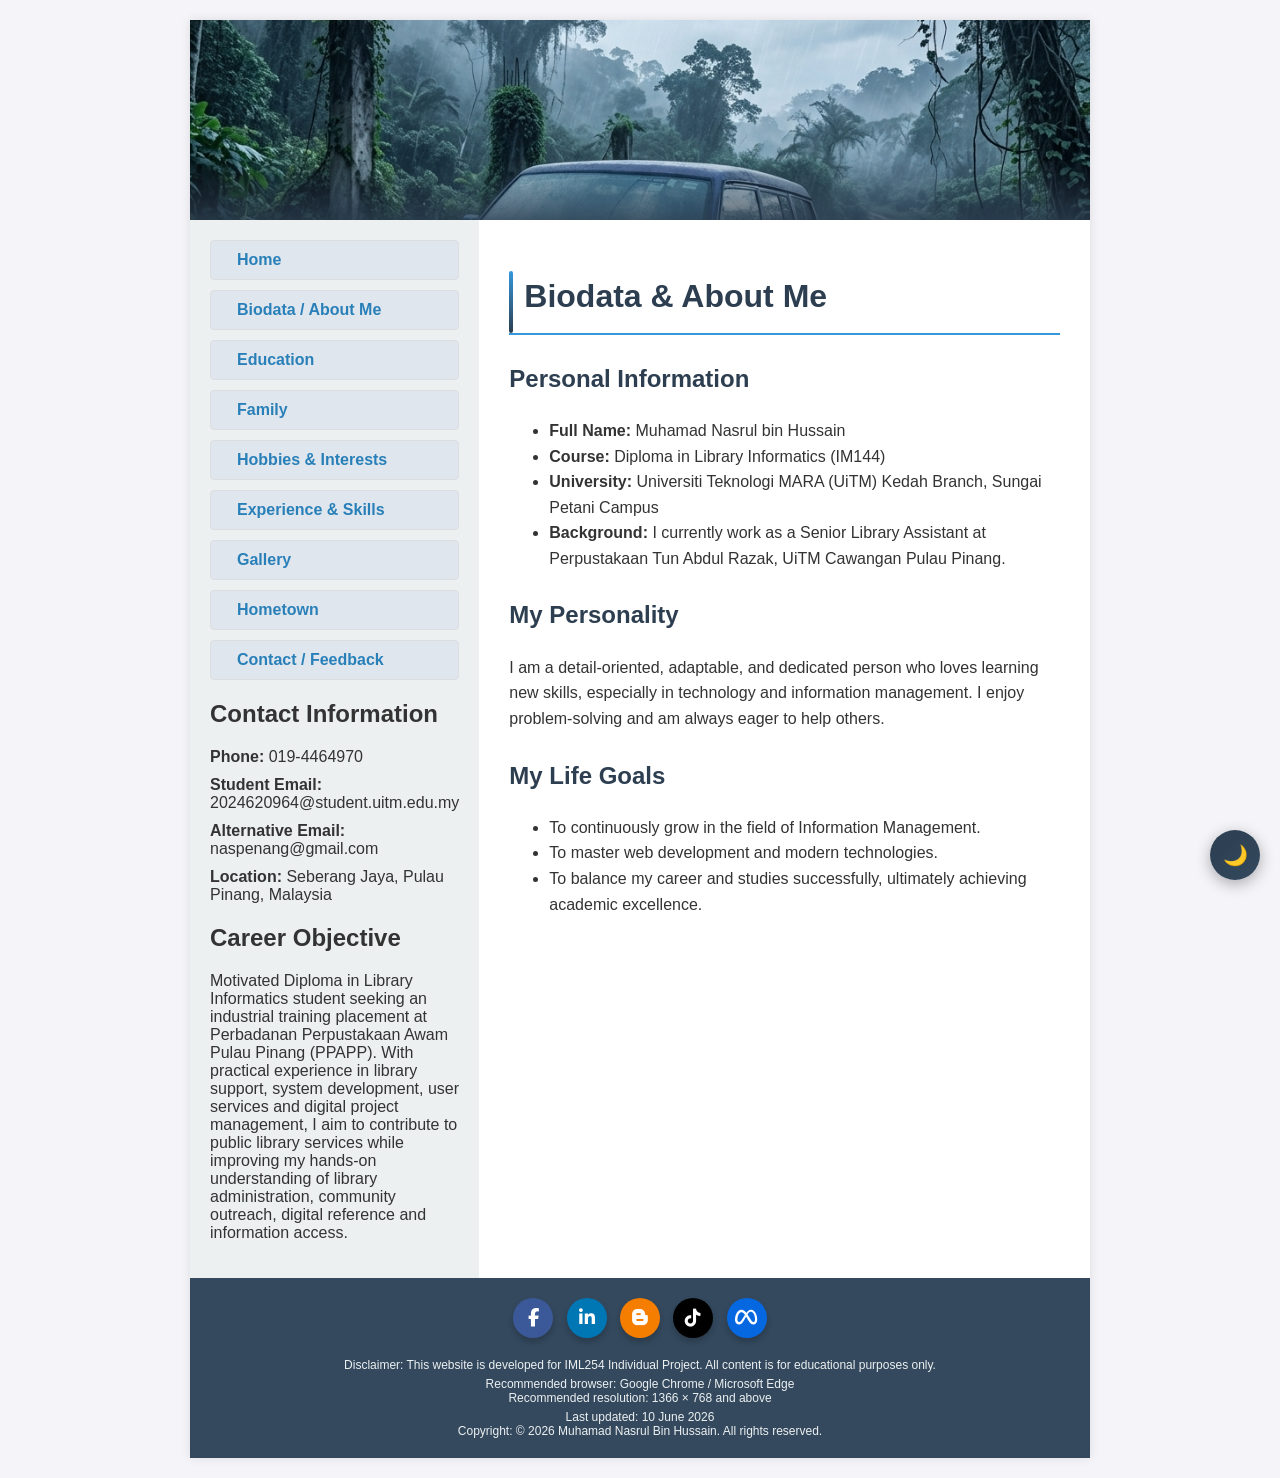
==== biodata.html @ 8883e52c "Update site with information from complete resume" ====
<!DOCTYPE html PUBLIC "-//W3C//DTD XHTML 1.0 Transitional//EN" "http://www.w3.org/TR/xhtml1/DTD/xhtml1-transitional.dtd">
<html xmlns="http://www.w3.org/1999/xhtml">
<head>
<meta http-equiv="Content-Type" content="text/html; charset=utf-8" />
<meta name="keywords" content="personal website, nasrul, iml254" />
<meta name="description" content="My Personal Website for IML254" />
<meta name="author" content="Muhamad Nasrul bin Hussain" />
<title>My Personal Website - Biodata / About Me</title>
<link href="style.css" rel="stylesheet" type="text/css" />
<link rel="stylesheet" href="https://cdnjs.cloudflare.com/ajax/libs/font-awesome/6.4.0/css/all.min.css" />
<script type="text/javascript">
function greetUser() {
    var hour = new Date().getHours();
    var greeting;
    var emoji;
    if (hour < 12) {
        greeting = "Good Morning";
        emoji = "\u2600\uFE0F";
    } else if (hour < 18) {
        greeting = "Good Afternoon";
        emoji = "\uD83C\uDF24\uFE0F";
    } else {
        greeting = "Good Evening";
        emoji = "\uD83C\uDF19";
    }
    document.getElementById('greeting-text').innerHTML = emoji + ' ' + greeting + '! Welcome to my personal website.';
    updateClock();
    setInterval(updateClock, 1000);
}

function updateClock() {
    var now = new Date();
    var h = now.getHours();
    var m = now.getMinutes();
    var s = now.getSeconds();
    var ampm = h >= 12 ? 'PM' : 'AM';
    h = h % 12;
    if (h === 0) h = 12;
    m = m < 10 ? '0' + m : m;
    s = s < 10 ? '0' + s : s;
    var clockEl = document.getElementById('digital-clock');
    if (clockEl) {
        clockEl.innerHTML = '\u23F0 ' + h + ':' + m + ':' + s + ' ' + ampm;
    }
}

function toggleDarkMode() {
    var body = document.body;
    var btn = document.getElementById('dark-mode-btn');
    if (body.className === 'dark-mode') {
        body.className = '';
        btn.innerHTML = '\uD83C\uDF19';
    } else {
        body.className = 'dark-mode';
        btn.innerHTML = '\u2600\uFE0F';
    }
}

window.onscroll = function() {
    var btn = document.getElementById('back-to-top');
    if (btn) {
        if (document.documentElement.scrollTop > 200) {
            btn.style.display = 'block';
        } else {
            btn.style.display = 'none';
        }
    }
};

function scrollToTop() {
    window.scrollTo({top: 0, behavior: 'smooth'});
}
</script>
</head>
<body onload="greetUser()">

<table width="900" border="0" align="center" cellpadding="0" cellspacing="0" class="main-container">
  <!-- Header Area -->
  <tr>
    <td colspan="2" class="header-area">
        <!-- Header banner -->
        <img src="images/banner.jpg" width="900" height="200" alt="My Personal Website Banner" />
    </td>
  </tr>
  
  <!-- Navigation and Content Area -->
  <tr>
    <!-- Navigation Area -->
    <td width="200" valign="top" class="nav-area">
        <ul>
            <li><a href="index.html">Home</a></li>
            <li><a href="biodata.html">Biodata / About Me</a></li>
            <li><a href="education.html">Education</a></li>
            <li><a href="family.html">Family</a></li>
            <li><a href="hobbies.html">Hobbies &amp; Interests</a></li>
            <li><a href="experience.html">Experience &amp; Skills</a></li>
            <li><a href="gallery.html">Gallery</a></li>
            <li><a href="hometown.html">Hometown</a></li>
            <li><a href="contact.html">Contact / Feedback</a></li>
        </ul>

        <h2>Contact Information</h2>
        <ul>
            <li><strong>Phone:</strong> 019-4464970</li>
            <li><strong>Student Email:</strong> 2024620964@student.uitm.edu.my</li>
            <li><strong>Alternative Email:</strong> naspenang@gmail.com</li>
            <li><strong>Location:</strong> Seberang Jaya, Pulau Pinang, Malaysia</li>
        </ul>

        <h2>Career Objective</h2>
        <p>Motivated Diploma in Library Informatics student seeking an industrial training placement at Perbadanan Perpustakaan Awam Pulau Pinang (PPAPP). With practical experience in library support, system development, user services and digital project management, I aim to contribute to public library services while improving my hands-on understanding of library administration, community outreach, digital reference and information access.</p>
    </td>
    
    <!-- Content Area -->
    <td width="700" valign="top" class="content-area">
        <h1>Biodata &amp; About Me</h1>
        
        <h2>Personal Information</h2>
        <ul>
            <li><strong>Full Name:</strong> Muhamad Nasrul bin Hussain</li>
            <li><strong>Course:</strong> Diploma in Library Informatics (IM144)</li>
            <li><strong>University:</strong> Universiti Teknologi MARA (UiTM) Kedah Branch, Sungai Petani Campus</li>
            <li><strong>Background:</strong> I currently work as a Senior Library Assistant at Perpustakaan Tun Abdul Razak, UiTM Cawangan Pulau Pinang.</li>
        </ul>

        <h2>My Personality</h2>
        <p>I am a detail-oriented, adaptable, and dedicated person who loves learning new skills, especially in technology and information management. I enjoy problem-solving and am always eager to help others.</p>

        <h2>My Life Goals</h2>
        <ul>
            <li>To continuously grow in the field of Information Management.</li>
            <li>To master web development and modern technologies.</li>
            <li>To balance my career and studies successfully, ultimately achieving academic excellence.</li>
        </ul>
</td>
  </tr>
  
  <!-- Disclaimer Area -->
  <tr>
    <td colspan="2" class="disclaimer-area">
        <div style="text-align: center; margin-bottom: 15px;">
            <a href="https://www.facebook.com/naspenang" target="_blank" class="social-btn" style="background-color: #3b5998;" title="Facebook"><i class="fab fa-facebook-f"></i></a>
            <a href="https://www.linkedin.com/in/naspenang/" target="_blank" class="social-btn" style="background-color: #0077b5;" title="LinkedIn"><i class="fab fa-linkedin-in"></i></a>
            <a href="https://naspenang.blogspot.com/" target="_blank" class="social-btn" style="background-color: #f57d00;" title="Blogspot"><i class="fab fa-blogger-b"></i></a>
            <a href="https://www.tiktok.com/@naspenang1" target="_blank" class="social-btn" style="background-color: #000000;" title="TikTok"><i class="fab fa-tiktok"></i></a>
            <a href="https://horizon.meta.com/profile/naspenang/" target="_blank" class="social-btn" style="background-color: #0668E1;" title="Meta Horizon"><i class="fab fa-meta"></i></a>
        </div>
        <p>Disclaimer: This website is developed for IML254 Individual Project. All content is for educational purposes only.</p>
        <p>Recommended browser: Google Chrome / Microsoft Edge<br />
        Recommended resolution: 1366 &times; 768 and above</p>
        <p>Last updated: 10 June 2026<br />
        Copyright: &copy; 2026 Muhamad Nasrul Bin Hussain. All rights reserved.</p>
    </td>
  </tr>
</table>

<!-- Dark Mode Toggle Button -->
<button id="dark-mode-btn" class="dark-mode-btn" onclick="toggleDarkMode()" title="Toggle Dark Mode">&#127769;</button>

<!-- Back to Top Button -->
<button id="back-to-top" class="back-to-top" onclick="scrollToTop()" title="Back to Top">&#8679;</button>

</body>
</html>
---- style.css ----
/* General Body Styles */
body {
    background-color: #f4f4f9;
    font-family: Arial, Helvetica, sans-serif;
    color: #333333;
    margin: 0;
    padding: 20px;
}

/* Main Container Table */
.main-container {
    background-color: #ffffff;
    box-shadow: 0 0 10px rgba(0,0,0,0.1);
}

/* Header Area */
.header-area {
    background-color: #2c3e50;
    text-align: center;
    /* In case image is missing, we still have a nice color block */
    height: 200px; 
    overflow: hidden;
}

.header-area img {
    object-fit: cover;
    object-position: center 30%;
}

/* Navigation Area */
.nav-area {
    background-color: #ecf0f1;
    padding: 20px;
}

.nav-area ul {
    list-style-type: none;
    padding: 0;
    margin: 0;
}

.nav-area ul li {
    margin-bottom: 10px;
}

.nav-area ul li a {
    text-decoration: none;
    color: #2980b9;
    font-weight: bold;
    display: block;
    padding: 10px;
    background-color: #e0e6ed;
    border-radius: 4px;
    border: 1px solid #dcdde1;
}

.nav-area ul li a:hover {
    background-color: #3498db;
    color: #ffffff;
}

/* Link Color States */
a:link    { color: #2980b9; }
a:visited { color: #8e44ad; }
a:hover   { color: #e74c3c; }
a:active  { color: #e67e22; }

/* Content Area */
.content-area {
    padding: 30px;
    line-height: 1.6;
}

.content-area h1 {
    color: #2c3e50;
    border-bottom: 2px solid #3498db;
    padding-bottom: 10px;
}

.animation-box {
    margin-top: 20px;
    padding: 10px;
    background-color: #e8f4f8;
    border: 1px dashed #3498db;
    color: #2980b9;
    font-weight: bold;
}

/* Disclaimer Area */
.disclaimer-area {
    background-color: #34495e;
    color: #ecf0f1;
    text-align: center;
    padding: 15px;
    font-size: 12px;
}

.disclaimer-area p {
    margin: 5px 0;
}

/* Gallery Styles */
.gallery-table {
    width: 100%;
    border-collapse: collapse;
}
.gallery-table td {
    text-align: center;
    padding: 10px;
}
.gallery-img {
    border: 2px solid #bdc3c7;
    padding: 3px;
}
.gallery-img:hover {
    border-color: #3498db;
}

/* CSS Animation */
@keyframes bounce {
    0%, 100% { transform: translateY(0); }
    50% { transform: translateY(-10px); }
}
.bounce-animation {
    display: inline-block;
    animation: bounce 2s ease infinite;
    font-size: 24px;
}

/* Image float helpers */
.float-right {
    float: right;
    margin: 0 0 15px 15px;
    border: 1px solid #ccc;
    padding: 5px;
}
.float-left {
    float: left;
    margin: 0 15px 15px 0;
    border: 1px solid #ccc;
    padding: 5px;
}
.clearfix {
    clear: both;
}

/* Content text styles */
.content-area h2 {
    color: #2c3e50;
    margin-top: 25px;
}
.content-area h3 {
    color: #34495e;
}

/* ===== ENHANCED DESIGN SYSTEM ===== */

/* Gradient header overlay */
.header-area {
    position: relative;
}
.header-area::after {
    content: '';
    position: absolute;
    bottom: 0;
    left: 0;
    right: 0;
    height: 60px;
    background: linear-gradient(to top, rgba(44,62,80,0.8), transparent);
}

/* Navigation enhancement */
.nav-area ul li a {
    transition: all 0.3s ease;
    position: relative;
}
.nav-area ul li a::before {
    content: '\25B6';
    margin-right: 8px;
    font-size: 10px;
    opacity: 0;
    transition: opacity 0.3s ease;
}
.nav-area ul li a:hover::before {
    opacity: 1;
}

/* Profile card styling */
.profile-card {
    float: right;
    margin: 0 0 15px 15px;
    border: none;
    padding: 10px;
    background: linear-gradient(135deg, #667eea 0%, #764ba2 100%);
    border-radius: 12px;
    text-align: center;
    box-shadow: 0 8px 25px rgba(102, 126, 234, 0.3);
}
.profile-card img {
    border-radius: 8px;
    border: 3px solid rgba(255,255,255,0.8);
}
.profile-card small {
    color: #ffffff;
    font-style: italic;
}

/* Section title accent */
.content-area h1 {
    position: relative;
    padding-left: 15px;
}
.content-area h1::before {
    content: '';
    position: absolute;
    left: 0;
    top: 0;
    bottom: 0;
    width: 4px;
    background: linear-gradient(to bottom, #3498db, #2c3e50);
    border-radius: 2px;
}

/* Enhanced gallery hover effect */
.gallery-img {
    transition: all 0.3s ease;
    border-radius: 6px;
}
.gallery-img:hover {
    transform: scale(1.08);
    box-shadow: 0 8px 20px rgba(0,0,0,0.2);
    border-color: #3498db;
}

/* Blockquote styling */
blockquote {
    border-left: 4px solid #3498db;
    background-color: #f0f7fb;
    padding: 15px 20px;
    margin: 20px 0;
    border-radius: 0 8px 8px 0;
    font-style: italic;
    color: #555;
}

/* Form input styling */
input[type="text"], textarea {
    border: 2px solid #dcdde1;
    border-radius: 4px;
    padding: 8px 12px;
    font-family: Arial, Helvetica, sans-serif;
    font-size: 14px;
    transition: border-color 0.3s ease;
    outline: none;
}
input[type="text"]:focus, textarea:focus {
    border-color: #3498db;
    box-shadow: 0 0 5px rgba(52, 152, 219, 0.3);
}

/* Submit button hover */
input[type="submit"] {
    transition: all 0.3s ease;
}
input[type="submit"]:hover {
    background-color: #3498db !important;
    transform: translateY(-2px);
    box-shadow: 0 4px 12px rgba(52, 152, 219, 0.4);
}

/* Image button styling */
.img-button {
    border: 2px solid #3498db;
    border-radius: 6px;
    padding: 3px;
    cursor: pointer;
    transition: all 0.3s ease;
}
.img-button:hover {
    border-color: #e74c3c;
    box-shadow: 0 4px 12px rgba(231, 76, 60, 0.3);
    transform: translateY(-2px);
}

/* Animated GIF container */
.gif-container {
    text-align: center;
    margin: 15px 0;
    padding: 10px;
    background-color: #f9f9f9;
    border-radius: 8px;
    border: 1px solid #ecf0f1;
}

/* Fade-in animation for content */
@keyframes fadeInUp {
    from {
        opacity: 0;
        transform: translateY(20px);
    }
    to {
        opacity: 1;
        transform: translateY(0);
    }
}
.content-area {
    animation: fadeInUp 0.6s ease-out;
}

/* Pulse animation for greeting */
@keyframes pulse {
    0% { transform: scale(1); }
    50% { transform: scale(1.02); }
    100% { transform: scale(1); }
}
.greeting-text {
    background: linear-gradient(135deg, #667eea, #764ba2);
    color: #ffffff;
    padding: 12px 20px;
    border-radius: 8px;
    font-weight: bold;
    font-size: 16px;
    animation: pulse 3s ease infinite;
    text-align: center;
    margin-bottom: 15px;
}

/* Dark mode toggle button */
.dark-mode-btn {
    position: fixed;
    bottom: 20px;
    right: 20px;
    background: linear-gradient(135deg, #2c3e50, #34495e);
    color: #ffffff;
    border: none;
    border-radius: 50%;
    width: 50px;
    height: 50px;
    font-size: 20px;
    cursor: pointer;
    box-shadow: 0 4px 15px rgba(0,0,0,0.3);
    transition: all 0.3s ease;
    z-index: 1000;
}
.dark-mode-btn:hover {
    transform: scale(1.1);
    box-shadow: 0 6px 20px rgba(0,0,0,0.4);
}

/* Dark mode styles */
body.dark-mode {
    background-color: #1a1a2e;
    color: #e0e0e0;
}
body.dark-mode .main-container {
    background-color: #16213e;
    box-shadow: 0 0 10px rgba(0,0,0,0.5);
}
body.dark-mode .nav-area {
    background-color: #0f3460;
}
body.dark-mode .nav-area ul li a {
    background-color: #1a1a4e;
    color: #64b5f6;
    border-color: #0f3460;
}
body.dark-mode .nav-area ul li a:hover {
    background-color: #3498db;
    color: #ffffff;
}
body.dark-mode .content-area {
    color: #e0e0e0;
}
body.dark-mode .content-area h1 {
    color: #64b5f6;
    border-bottom-color: #3498db;
}
body.dark-mode .content-area h2 {
    color: #90caf9;
}
body.dark-mode .content-area h3 {
    color: #bbdefb;
}
body.dark-mode .disclaimer-area {
    background-color: #0f3460;
}
body.dark-mode blockquote {
    background-color: #1a1a4e;
    color: #bbbbbb;
    border-left-color: #64b5f6;
}
body.dark-mode input[type="text"],
body.dark-mode textarea {
    background-color: #1a1a4e;
    color: #e0e0e0;
    border-color: #0f3460;
}
body.dark-mode .animation-box {
    background-color: #1a1a4e;
    border-color: #3498db;
}
body.dark-mode .gallery-img {
    border-color: #0f3460;
}
body.dark-mode a:link { color: #64b5f6; }
body.dark-mode a:visited { color: #ce93d8; }
body.dark-mode a:hover { color: #ef5350; }

/* Back to top button */
.back-to-top {
    display: none;
    position: fixed;
    bottom: 80px;
    right: 20px;
    background: #3498db;
    color: white;
    border: none;
    border-radius: 50%;
    width: 45px;
    height: 45px;
    font-size: 18px;
    cursor: pointer;
    box-shadow: 0 4px 12px rgba(52, 152, 219, 0.4);
    transition: all 0.3s ease;
    z-index: 1000;
}
.back-to-top:hover {
    background: #2980b9;
    transform: scale(1.1);
}

/* Video & audio container */
.media-container {
    text-align: center;
    margin: 20px 0;
    padding: 15px;
    background: linear-gradient(135deg, #f5f7fa, #c3cfe2);
    border-radius: 12px;
}

/* Skill badge style for hobbies */
.skill-badge {
    display: inline-block;
    background: linear-gradient(135deg, #3498db, #2c3e50);
    color: #fff;
    padding: 4px 12px;
    border-radius: 20px;
    font-size: 12px;
    margin: 2px;
}

/* Photo frame effect */
.photo-frame {
    border: 3px solid #2c3e50;
    padding: 8px;
    background: #fff;
    box-shadow: 0 4px 15px rgba(0,0,0,0.1);
    transform: rotate(-1deg);
    transition: transform 0.3s ease;
}
.photo-frame:hover {
    transform: rotate(0deg) scale(1.03);
}

/* Scrollbar styling */
::-webkit-scrollbar {
    width: 8px;
}
::-webkit-scrollbar-track {
    background: #f1f1f1;
}
::-webkit-scrollbar-thumb {
    background: linear-gradient(to bottom, #3498db, #2c3e50);
    border-radius: 4px;
}
::-webkit-scrollbar-thumb:hover {
    background: linear-gradient(to bottom, #2980b9, #1a252f);
}

/* Social Media Buttons */
.social-btn {
    display: inline-flex;
    align-items: center;
    justify-content: center;
    color: #ffffff !important;
    width: 40px;
    height: 40px;
    margin: 5px;
    text-decoration: none;
    border-radius: 50%;
    font-size: 18px;
    transition: all 0.3s ease;
    box-shadow: 0 4px 6px rgba(0,0,0,0.2);
}
.social-btn:hover {
    transform: translateY(-3px) scale(1.1);
    box-shadow: 0 6px 12px rgba(0,0,0,0.3);
    color: #ffffff !important;
}
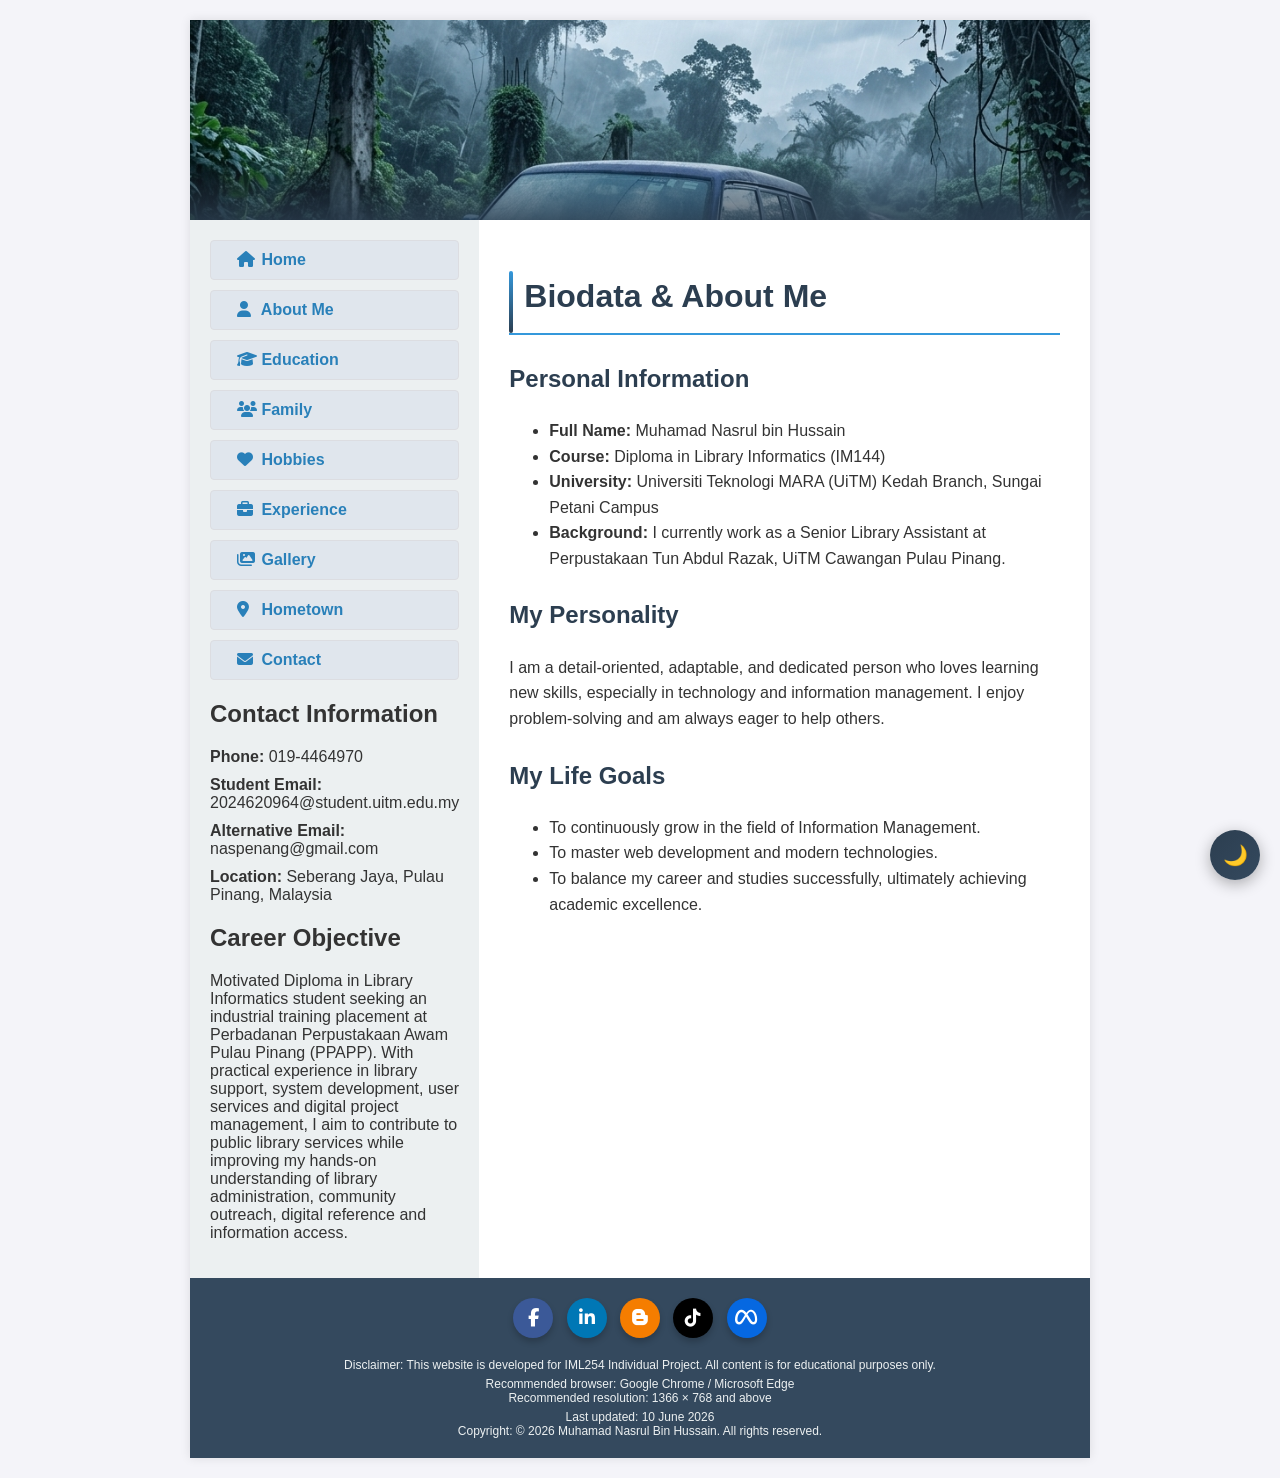
==== commit 2973cd4e: "Shorten navigation menu text for cleaner single-line layout" ====
--- a/biodata.html
+++ b/biodata.html
@@ -88,15 +88,15 @@
     <!-- Navigation Area -->
     <td width="200" valign="top" class="nav-area">
         <ul>
-            <li><a href="index.html">Home</a></li>
-            <li><a href="biodata.html">Biodata / About Me</a></li>
-            <li><a href="education.html">Education</a></li>
-            <li><a href="family.html">Family</a></li>
-            <li><a href="hobbies.html">Hobbies &amp; Interests</a></li>
-            <li><a href="experience.html">Experience &amp; Skills</a></li>
-            <li><a href="gallery.html">Gallery</a></li>
-            <li><a href="hometown.html">Hometown</a></li>
-            <li><a href="contact.html">Contact / Feedback</a></li>
+            <li><a href="index.html"><span class="fas fa-home" style="width:20px;"></span> Home</a></li>
+            <li><a href="biodata.html"><span class="fas fa-user" style="width:20px;"></span> About Me</a></li>
+            <li><a href="education.html"><span class="fas fa-graduation-cap" style="width:20px;"></span> Education</a></li>
+            <li><a href="family.html"><span class="fas fa-users" style="width:20px;"></span> Family</a></li>
+            <li><a href="hobbies.html"><span class="fas fa-heart" style="width:20px;"></span> Hobbies</a></li>
+            <li><a href="experience.html"><span class="fas fa-briefcase" style="width:20px;"></span> Experience</a></li>
+            <li><a href="gallery.html"><span class="fas fa-images" style="width:20px;"></span> Gallery</a></li>
+            <li><a href="hometown.html"><span class="fas fa-map-marker-alt" style="width:20px;"></span> Hometown</a></li>
+            <li><a href="contact.html"><span class="fas fa-envelope" style="width:20px;"></span> Contact</a></li>
         </ul>
 
         <h2>Contact Information</h2>
@@ -139,11 +139,11 @@
   <tr>
     <td colspan="2" class="disclaimer-area">
         <div style="text-align: center; margin-bottom: 15px;">
-            <a href="https://www.facebook.com/naspenang" target="_blank" class="social-btn" style="background-color: #3b5998;" title="Facebook"><i class="fab fa-facebook-f"></i></a>
-            <a href="https://www.linkedin.com/in/naspenang/" target="_blank" class="social-btn" style="background-color: #0077b5;" title="LinkedIn"><i class="fab fa-linkedin-in"></i></a>
-            <a href="https://naspenang.blogspot.com/" target="_blank" class="social-btn" style="background-color: #f57d00;" title="Blogspot"><i class="fab fa-blogger-b"></i></a>
-            <a href="https://www.tiktok.com/@naspenang1" target="_blank" class="social-btn" style="background-color: #000000;" title="TikTok"><i class="fab fa-tiktok"></i></a>
-            <a href="https://horizon.meta.com/profile/naspenang/" target="_blank" class="social-btn" style="background-color: #0668E1;" title="Meta Horizon"><i class="fab fa-meta"></i></a>
+            <a href="https://www.facebook.com/naspenang" target="_blank" class="social-btn" style="background-color: #3b5998;" title="Facebook"><span class="fab fa-facebook-f"></span></a>
+            <a href="https://www.linkedin.com/in/naspenang/" target="_blank" class="social-btn" style="background-color: #0077b5;" title="LinkedIn"><span class="fab fa-linkedin-in"></span></a>
+            <a href="https://naspenang.blogspot.com/" target="_blank" class="social-btn" style="background-color: #f57d00;" title="Blogspot"><span class="fab fa-blogger-b"></span></a>
+            <a href="https://www.tiktok.com/@naspenang1" target="_blank" class="social-btn" style="background-color: #000000;" title="TikTok"><span class="fab fa-tiktok"></span></a>
+            <a href="https://horizon.meta.com/profile/naspenang/" target="_blank" class="social-btn" style="background-color: #0668E1;" title="Meta Horizon"><span class="fab fa-meta"></span></a>
         </div>
         <p>Disclaimer: This website is developed for IML254 Individual Project. All content is for educational purposes only.</p>
         <p>Recommended browser: Google Chrome / Microsoft Edge<br />
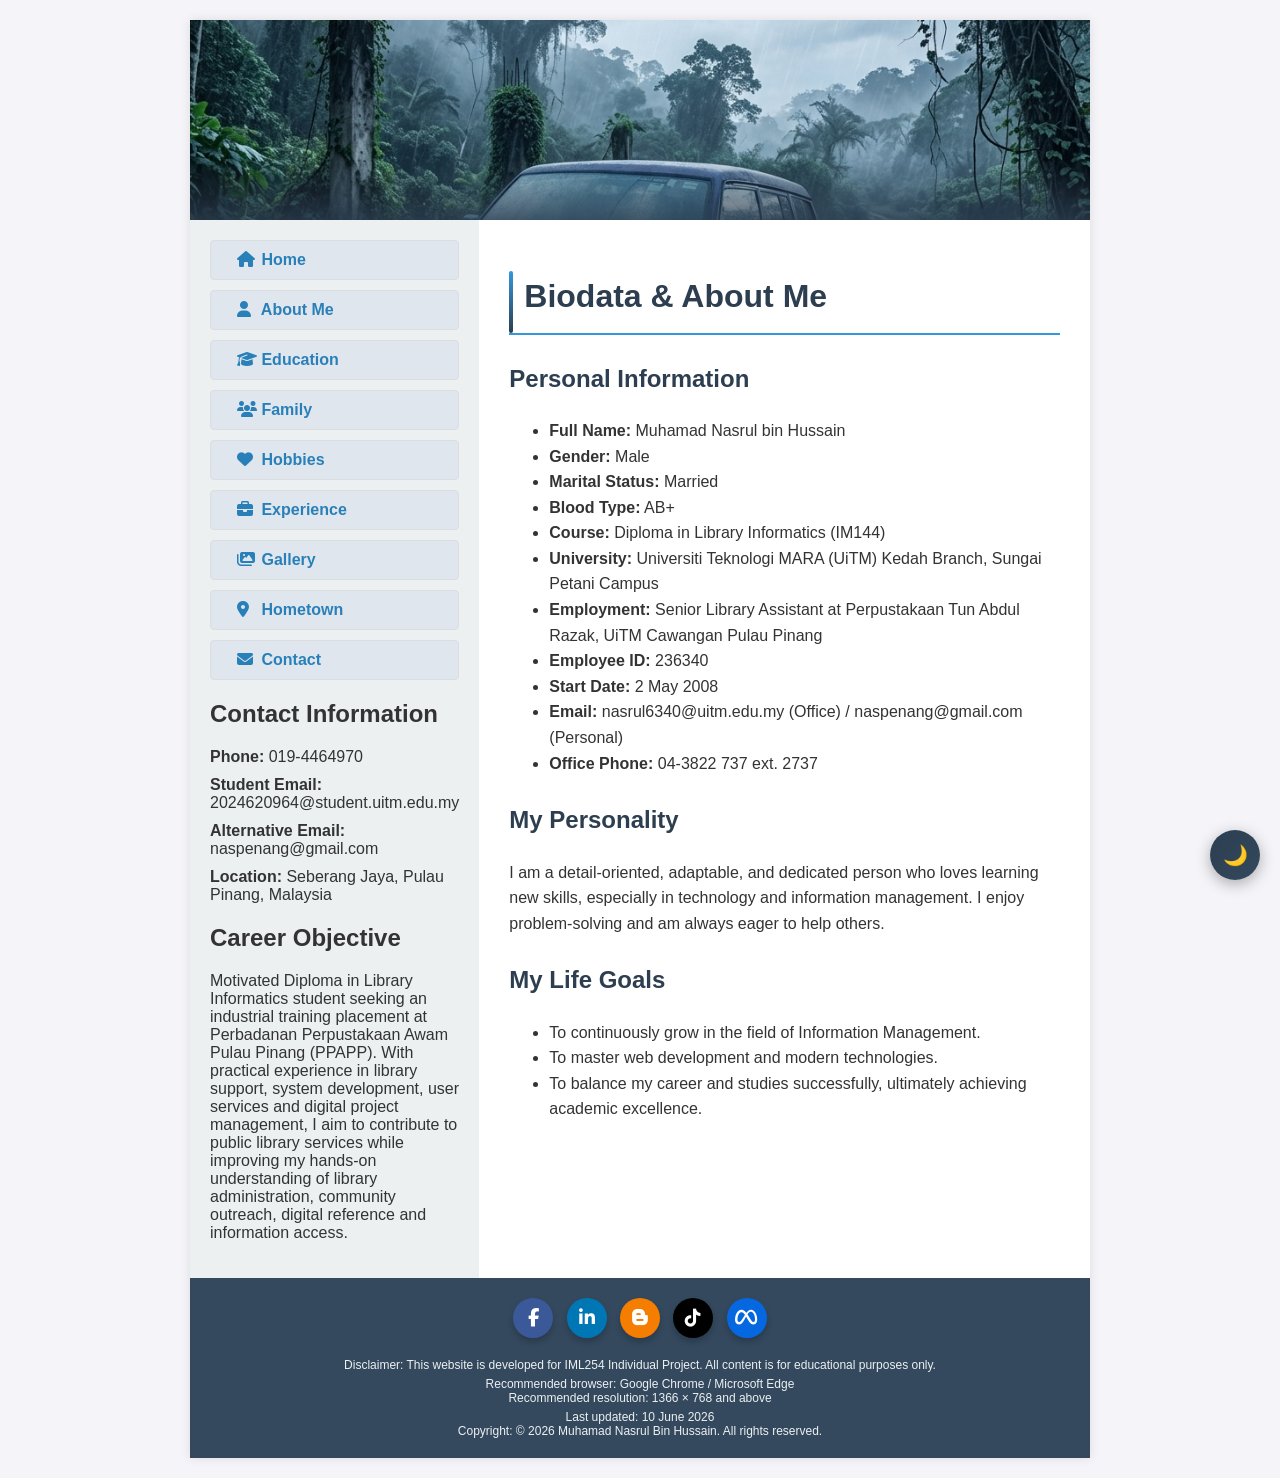
==== commit db0fd59f: "Update biodata with additional professional and personal details" ====
--- a/biodata.html
+++ b/biodata.html
@@ -118,9 +118,16 @@
         <h2>Personal Information</h2>
         <ul>
             <li><strong>Full Name:</strong> Muhamad Nasrul bin Hussain</li>
+            <li><strong>Gender:</strong> Male</li>
+            <li><strong>Marital Status:</strong> Married</li>
+            <li><strong>Blood Type:</strong> AB+</li>
             <li><strong>Course:</strong> Diploma in Library Informatics (IM144)</li>
             <li><strong>University:</strong> Universiti Teknologi MARA (UiTM) Kedah Branch, Sungai Petani Campus</li>
-            <li><strong>Background:</strong> I currently work as a Senior Library Assistant at Perpustakaan Tun Abdul Razak, UiTM Cawangan Pulau Pinang.</li>
+            <li><strong>Employment:</strong> Senior Library Assistant at Perpustakaan Tun Abdul Razak, UiTM Cawangan Pulau Pinang</li>
+            <li><strong>Employee ID:</strong> 236340</li>
+            <li><strong>Start Date:</strong> 2 May 2008</li>
+            <li><strong>Email:</strong> nasrul6340@uitm.edu.my (Office) / naspenang@gmail.com (Personal)</li>
+            <li><strong>Office Phone:</strong> 04-3822 737 ext. 2737</li>
         </ul>
 
         <h2>My Personality</h2>
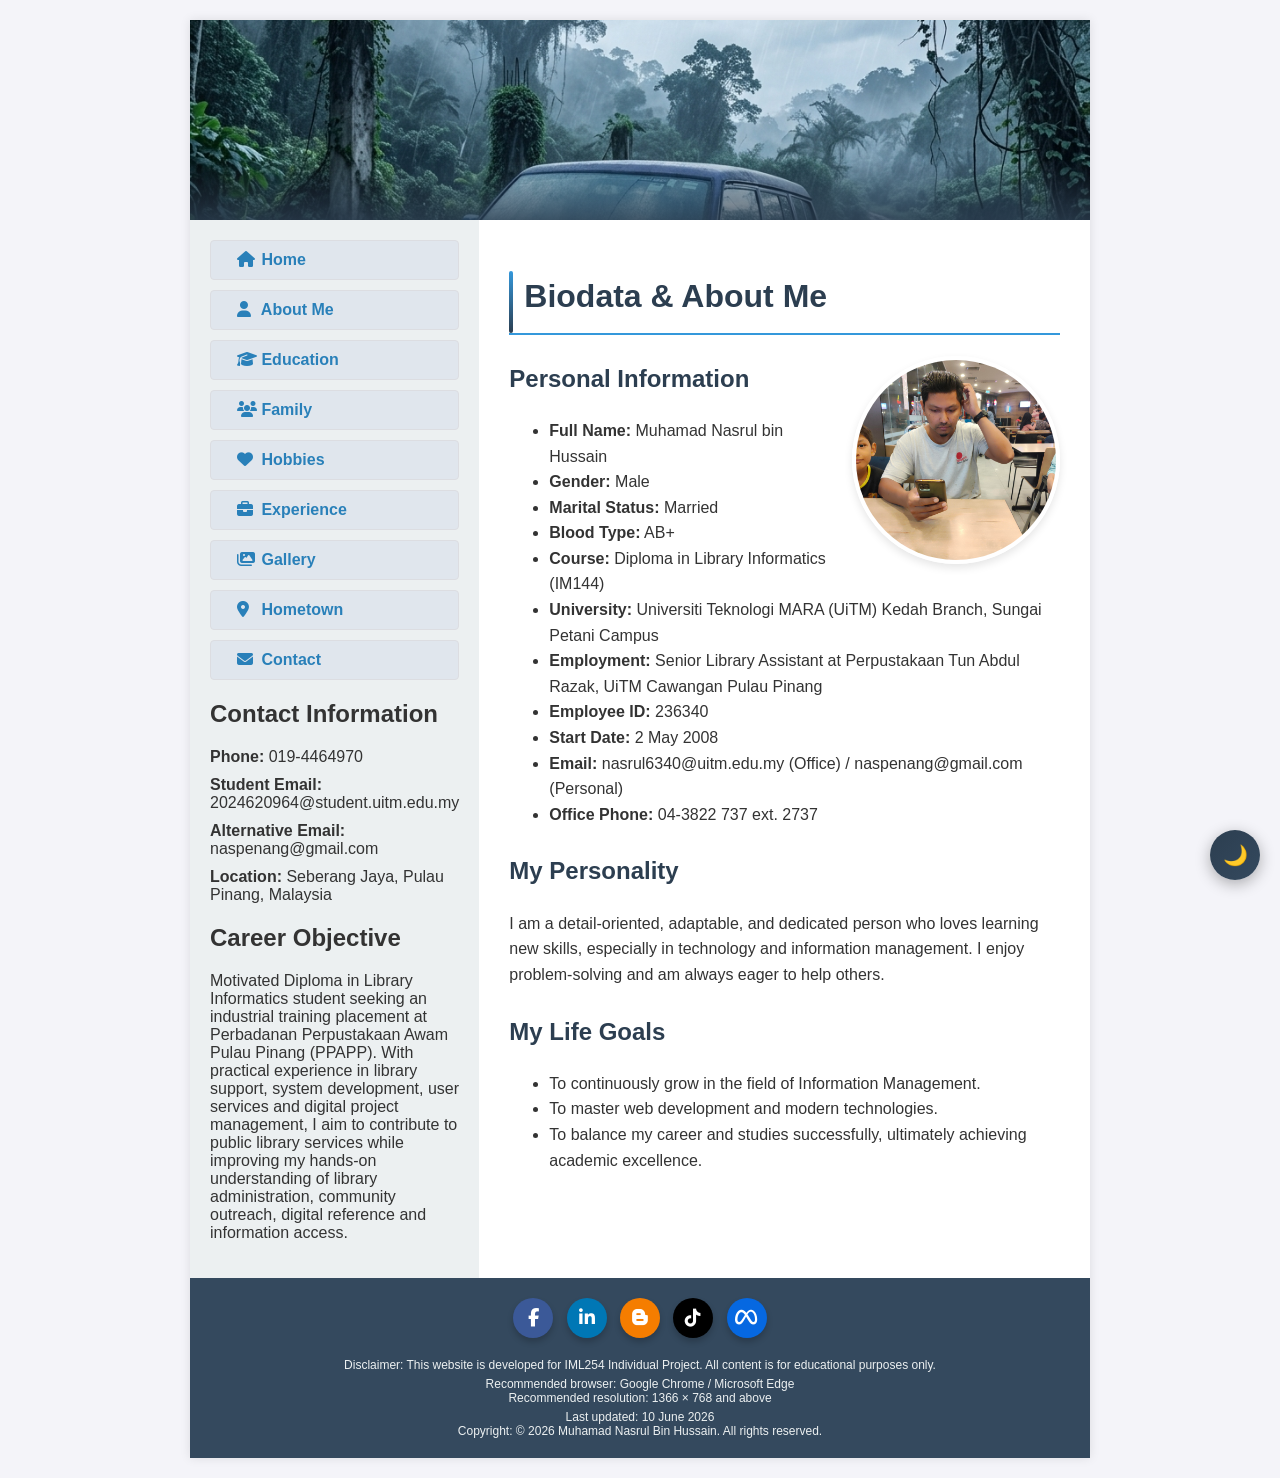
==== commit 9ca1bbce: "Add profile picture to the Biodata & About Me page" ====
--- a/biodata.html
+++ b/biodata.html
@@ -115,6 +115,10 @@
     <td width="700" valign="top" class="content-area">
         <h1>Biodata &amp; About Me</h1>
         
+        <div style="float: right; margin: 0 0 20px 20px;">
+            <img src="images/me.jpg" alt="Muhamad Nasrul" style="width: 200px; height: 200px; object-fit: cover; border-radius: 50%; border: 4px solid #fff; box-shadow: 0 4px 8px rgba(0,0,0,0.1);" />
+        </div>
+        
         <h2>Personal Information</h2>
         <ul>
             <li><strong>Full Name:</strong> Muhamad Nasrul bin Hussain</li>
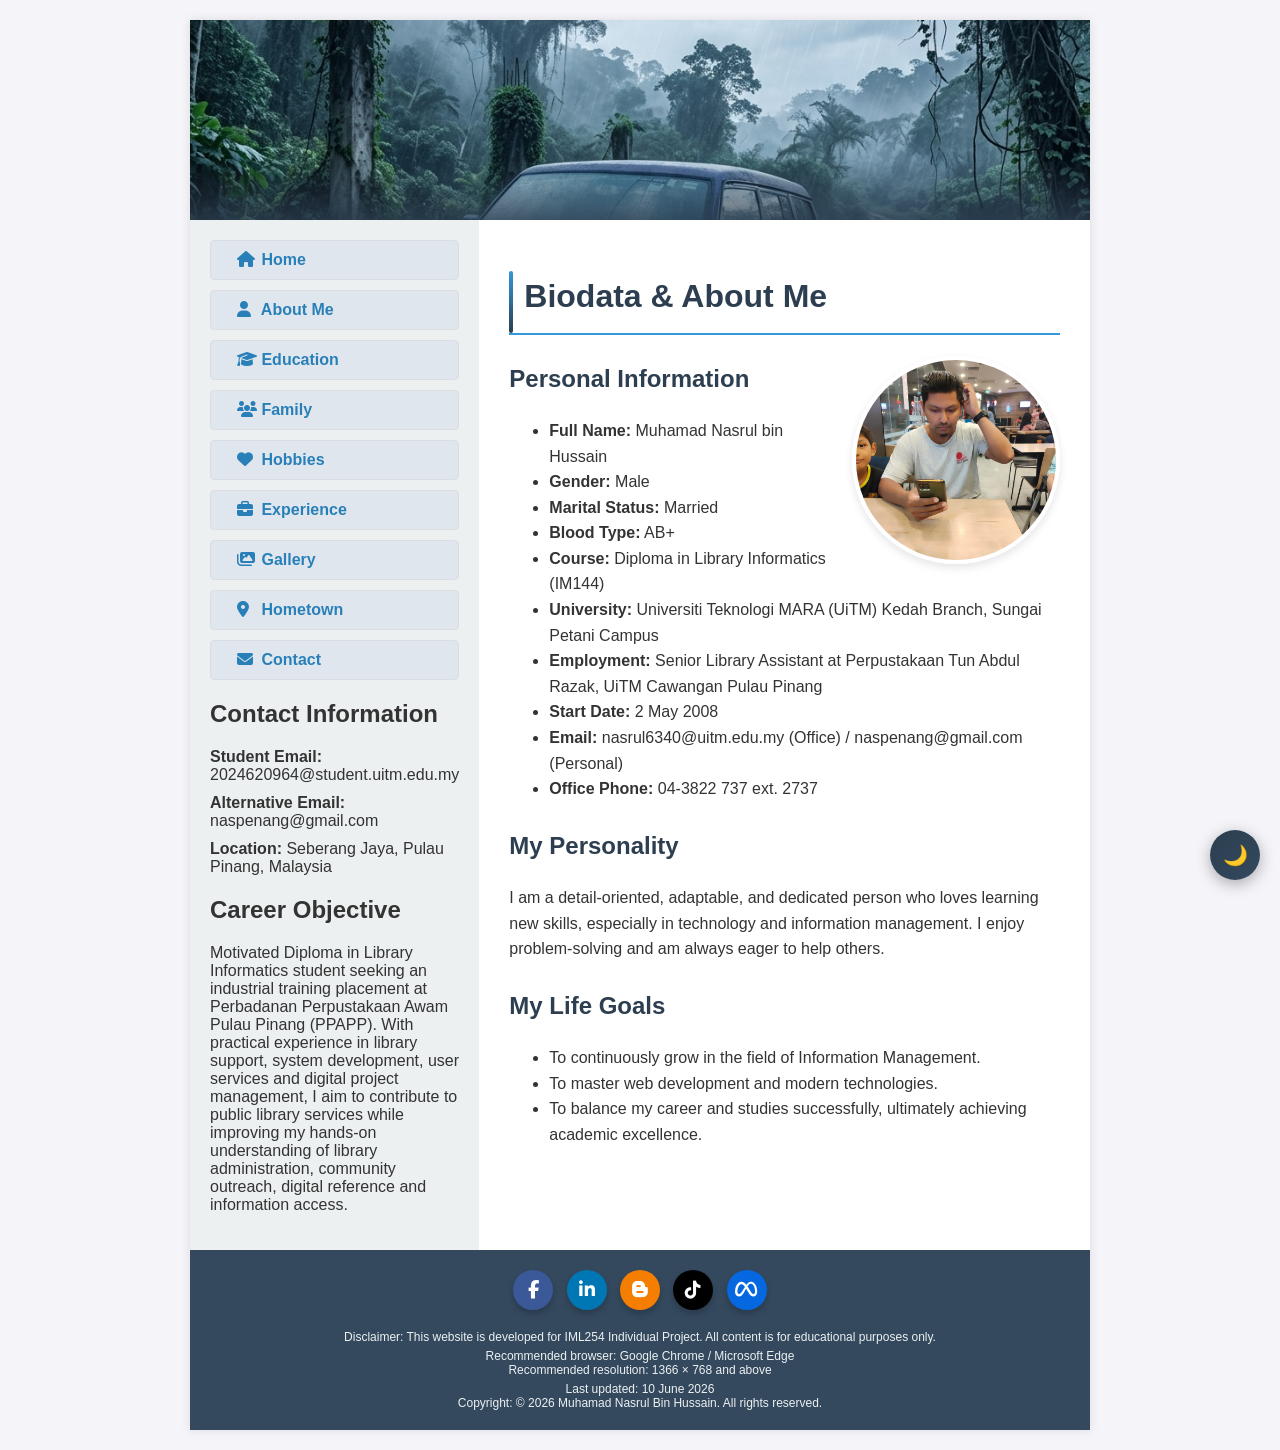
==== commit d525e705: "Remove sensitive personal information (Employee ID and personal phone number)" ====
--- a/biodata.html
+++ b/biodata.html
@@ -101,7 +101,6 @@
 
         <h2>Contact Information</h2>
         <ul>
-            <li><strong>Phone:</strong> 019-4464970</li>
             <li><strong>Student Email:</strong> 2024620964@student.uitm.edu.my</li>
             <li><strong>Alternative Email:</strong> naspenang@gmail.com</li>
             <li><strong>Location:</strong> Seberang Jaya, Pulau Pinang, Malaysia</li>
@@ -128,7 +127,6 @@
             <li><strong>Course:</strong> Diploma in Library Informatics (IM144)</li>
             <li><strong>University:</strong> Universiti Teknologi MARA (UiTM) Kedah Branch, Sungai Petani Campus</li>
             <li><strong>Employment:</strong> Senior Library Assistant at Perpustakaan Tun Abdul Razak, UiTM Cawangan Pulau Pinang</li>
-            <li><strong>Employee ID:</strong> 236340</li>
             <li><strong>Start Date:</strong> 2 May 2008</li>
             <li><strong>Email:</strong> nasrul6340@uitm.edu.my (Office) / naspenang@gmail.com (Personal)</li>
             <li><strong>Office Phone:</strong> 04-3822 737 ext. 2737</li>
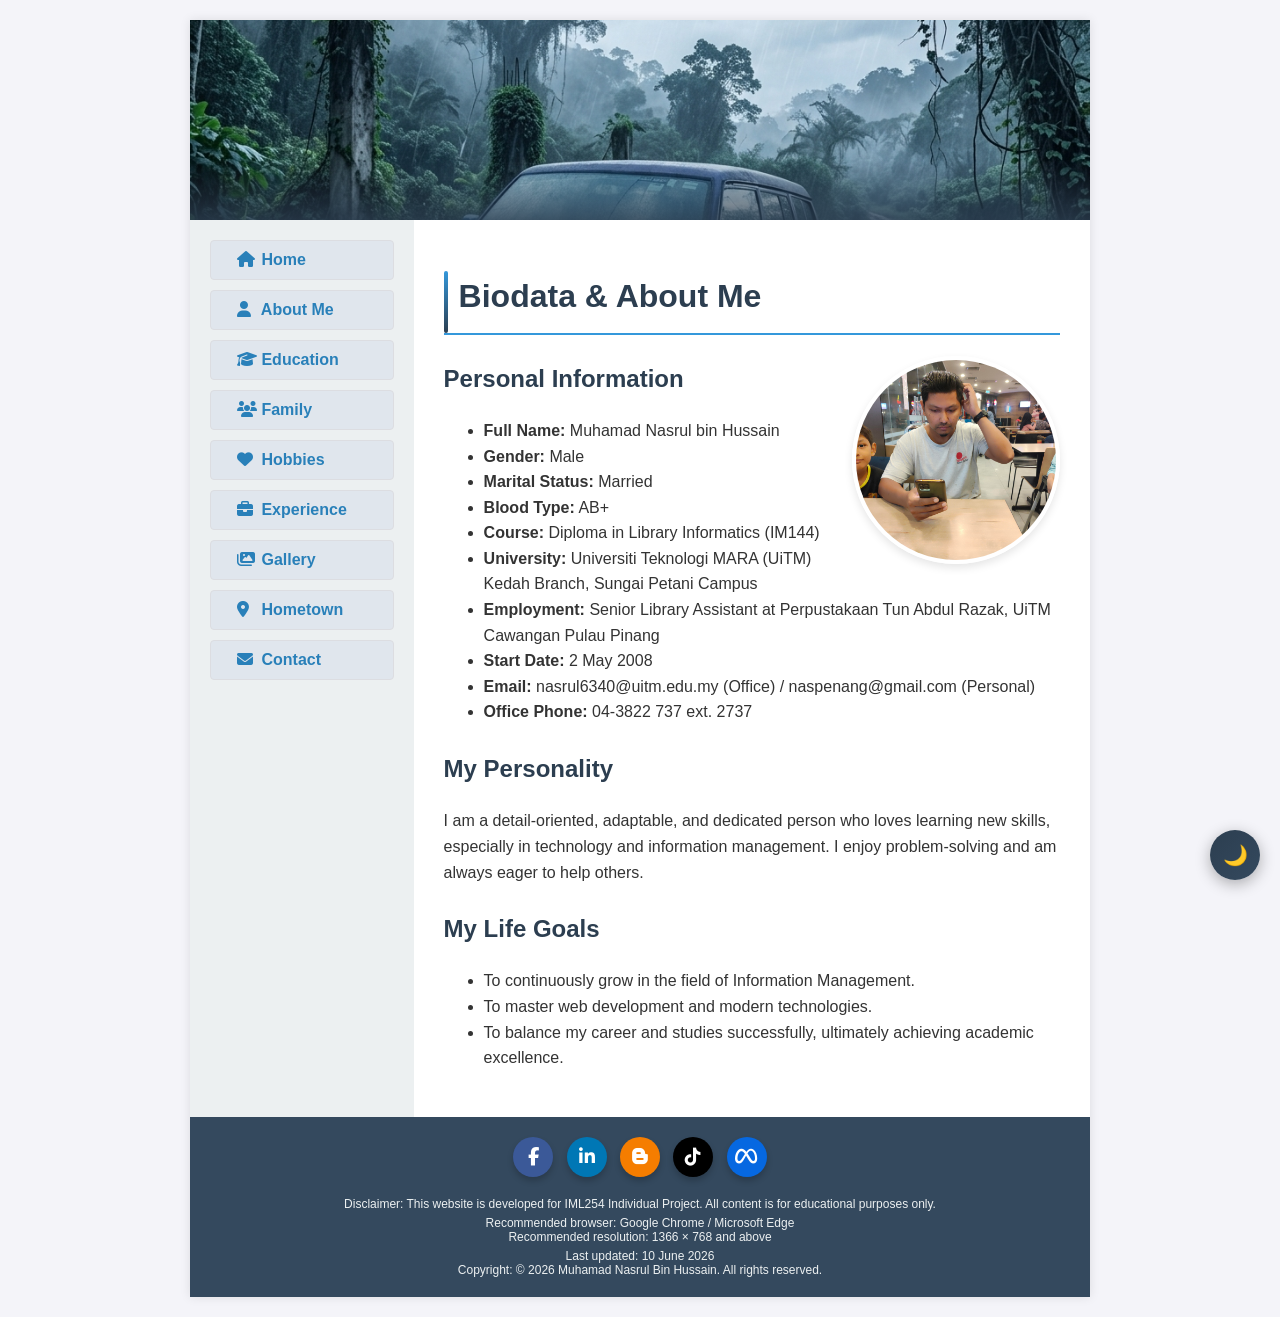
==== commit 3c02ce94: "Remove Contact Information and Career Objective from left panel" ====
--- a/biodata.html
+++ b/biodata.html
@@ -99,15 +99,7 @@
             <li><a href="contact.html"><span class="fas fa-envelope" style="width:20px;"></span> Contact</a></li>
         </ul>
 
-        <h2>Contact Information</h2>
-        <ul>
-            <li><strong>Student Email:</strong> 2024620964@student.uitm.edu.my</li>
-            <li><strong>Alternative Email:</strong> naspenang@gmail.com</li>
-            <li><strong>Location:</strong> Seberang Jaya, Pulau Pinang, Malaysia</li>
-        </ul>
 
-        <h2>Career Objective</h2>
-        <p>Motivated Diploma in Library Informatics student seeking an industrial training placement at Perbadanan Perpustakaan Awam Pulau Pinang (PPAPP). With practical experience in library support, system development, user services and digital project management, I aim to contribute to public library services while improving my hands-on understanding of library administration, community outreach, digital reference and information access.</p>
     </td>
     
     <!-- Content Area -->
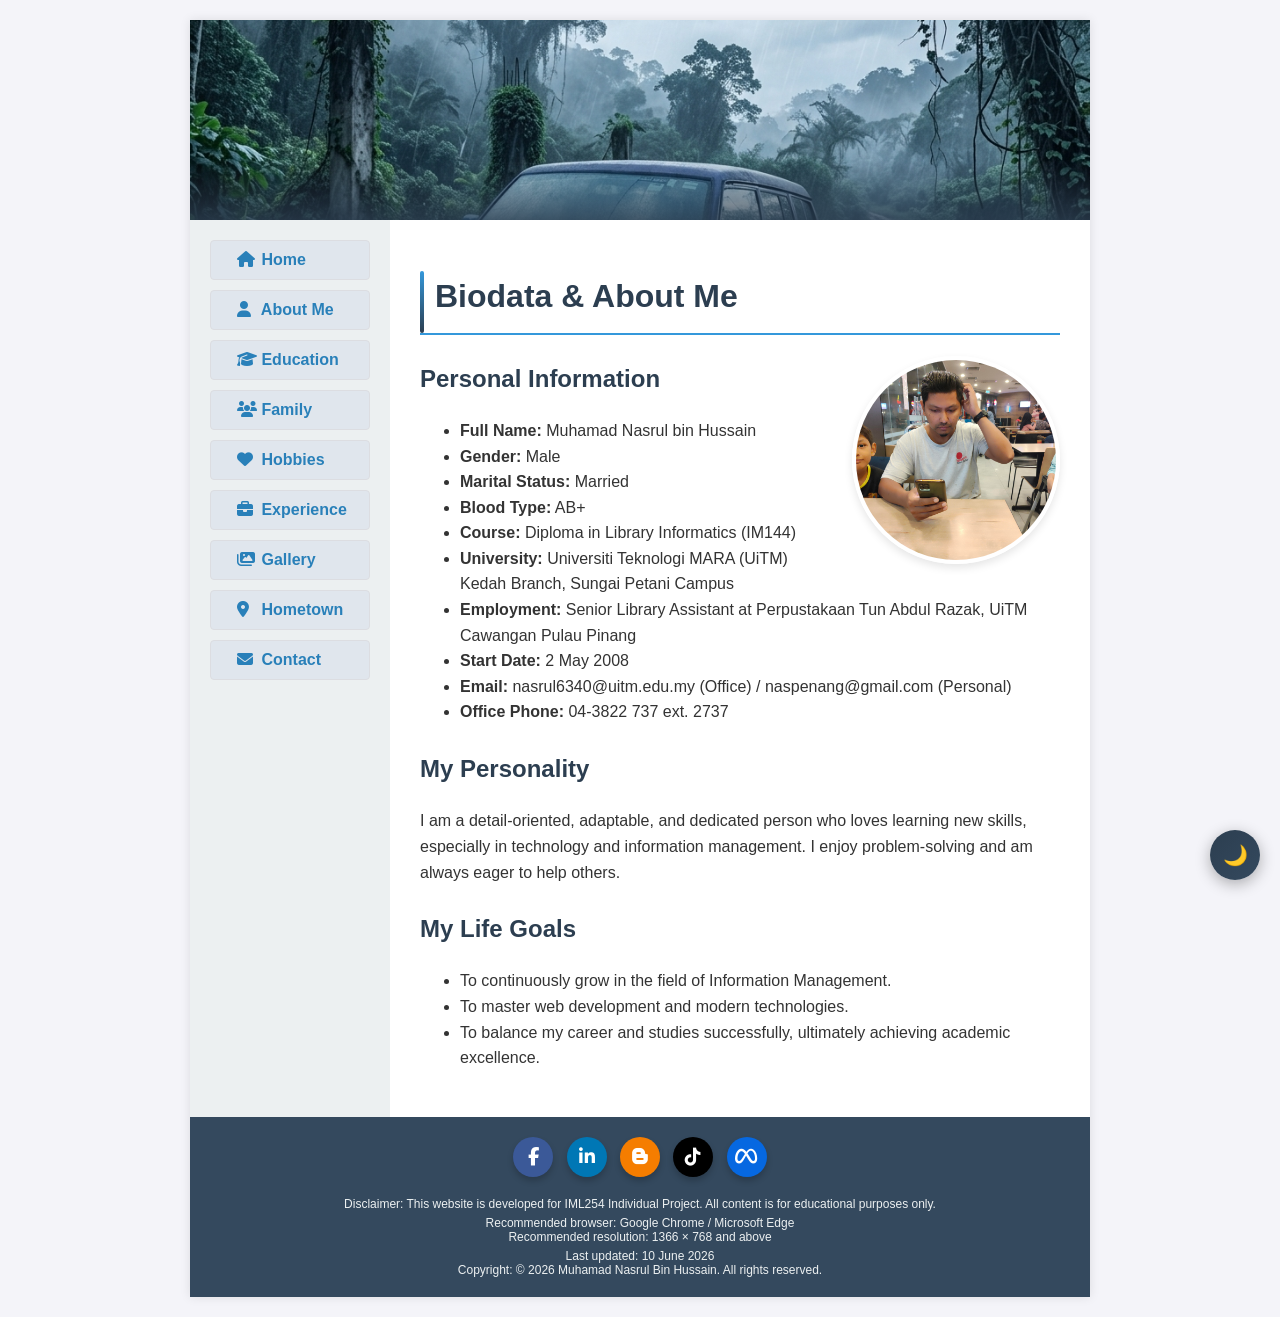
==== commit fc8cf4c1: "Persist Dark Mode state across pages using localStorage" ====
--- a/biodata.html
+++ b/biodata.html
@@ -49,12 +49,22 @@
     var btn = document.getElementById('dark-mode-btn');
     if (body.className === 'dark-mode') {
         body.className = '';
-        btn.innerHTML = '\uD83C\uDF19';
+        btn.innerHTML = '??';
+        localStorage.setItem('theme', 'light');
     } else {
         body.className = 'dark-mode';
-        btn.innerHTML = '\u2600\uFE0F';
+        btn.innerHTML = '??';
+        localStorage.setItem('theme', 'dark');
     }
 }
+
+document.addEventListener("DOMContentLoaded", function() {
+    if (localStorage.getItem('theme') === 'dark') {
+        document.body.className = 'dark-mode';
+        var btn = document.getElementById('dark-mode-btn');
+        if (btn) btn.innerHTML = '??';
+    }
+});
 
 window.onscroll = function() {
     var btn = document.getElementById('back-to-top');
--- a/style.css
+++ b/style.css
@@ -31,6 +31,10 @@
 .nav-area {
     background-color: #ecf0f1;
     padding: 20px;
+    width: 200px !important;
+    min-width: 200px !important;
+    max-width: 200px !important;
+    box-sizing: border-box;
 }
 
 .nav-area ul {
